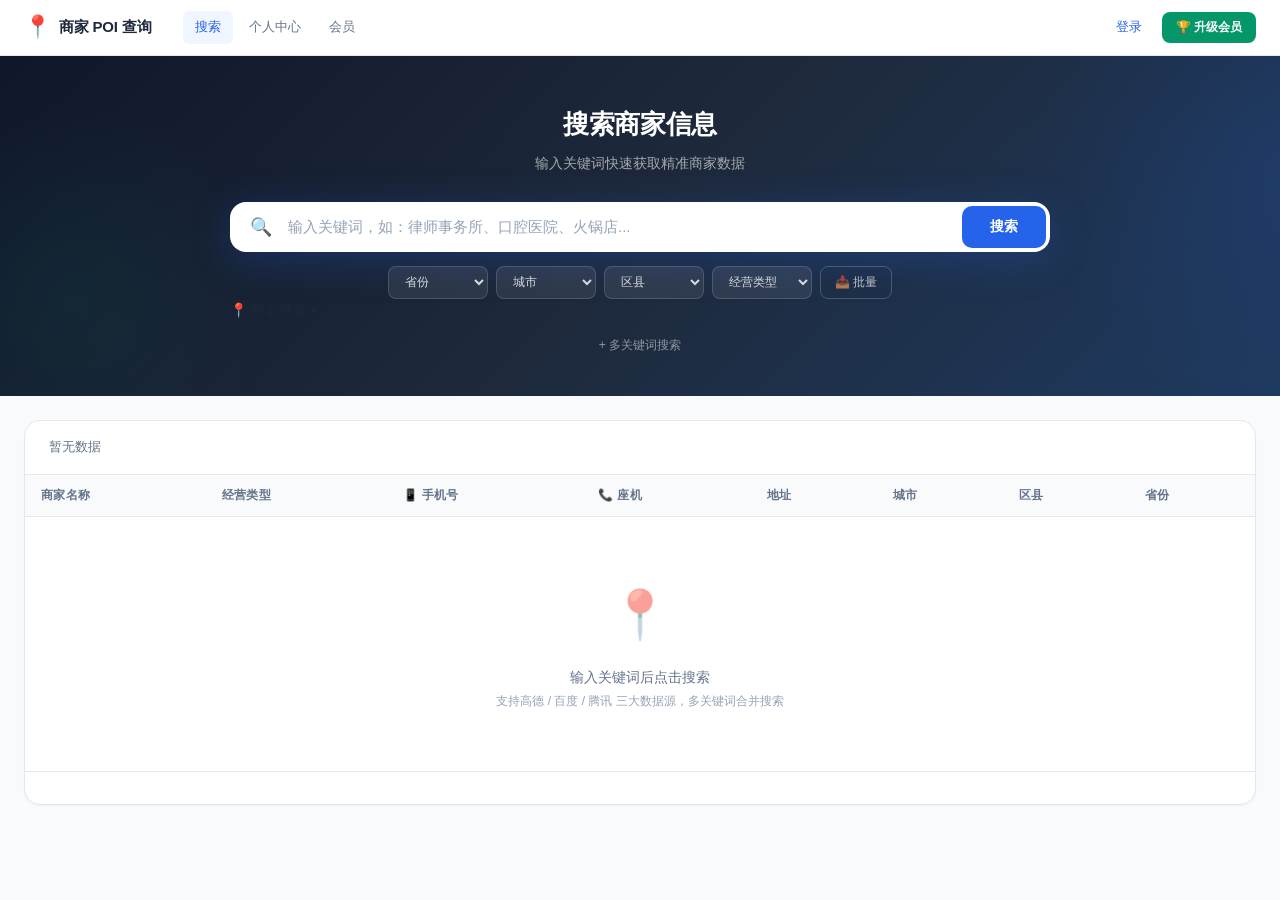
==== static/index.html @ 823f0cfe "隐藏API徽章 + 统一搜索布局(区域筛选→附近搜索同级展开) + 头像上传" ====
<!DOCTYPE html>
<html lang="zh-CN">
<head>
<meta charset="UTF-8">
<meta name="viewport" content="width=device-width, initial-scale=1.0">
<title>商家 POI 查询 · 企业信息检索平台</title>
<link rel="stylesheet" href="/css/style.css">
<style>
/* ============================================
   —— 商家 POI 查询 · SaaS 风格搜索界面 ——
   ============================================ */

:root {
    --navy: #0f172a;
    --navy-light: #1e293b;
    --primary-blue: #2563eb;
    --primary-hover: #1d4ed8;
    --accent: #059669;
    --gray-bg: #f8fafc;
    --card-bg: #ffffff;
    --border: #e2e8f0;
    --text: #1e293b;
    --text-muted: #64748b;
    --radius-sm: 8px;
    --radius-md: 12px;
    --radius-lg: 16px;
    --shadow-sm: 0 1px 2px rgba(0,0,0,0.04);
    --shadow-md: 0 4px 12px rgba(0,0,0,0.06);
    --shadow-lg: 0 8px 30px rgba(0,0,0,0.08);
}

* { box-sizing: border-box; margin: 0; padding: 0; }
html { font-size: 14px; scroll-behavior: smooth; }

body {
    font-family: -apple-system, BlinkMacSystemFont, "Segoe UI", Roboto, "Helvetica Neue", Arial, "Noto Sans SC", sans-serif;
    background: var(--gray-bg);
    color: var(--text);
    line-height: 1.6;
    min-height: 100vh;
}

/* ========== TOP BAR ========== */
.topbar {
    position: sticky;
    top: 0;
    z-index: 200;
    background: rgba(255,255,255,0.92);
    backdrop-filter: blur(12px);
    -webkit-backdrop-filter: blur(12px);
    border-bottom: 1px solid var(--border);
    padding: 0 24px;
    height: 56px;
    display: flex;
    align-items: center;
}

.topbar-inner {
    width: 100%;
    max-width: 1280px;
    margin: 0 auto;
    display: flex;
    align-items: center;
    gap: 24px;
}

.topbar-brand {
    display: flex;
    align-items: center;
    gap: 8px;
    text-decoration: none;
    color: var(--text);
    flex-shrink: 0;
}

.topbar-brand .logo {
    font-size: 22px;
    line-height: 1;
}

.topbar-brand .name {
    font-size: 15px;
    font-weight: 700;
    letter-spacing: -0.2px;
}

.topbar-nav {
    display: flex;
    align-items: center;
    gap: 4px;
    margin-left: 8px;
}

.topbar-nav a {
    padding: 6px 12px;
    font-size: 13px;
    font-weight: 500;
    color: var(--text-muted);
    text-decoration: none;
    border-radius: 6px;
    transition: all 0.2s;
}

.topbar-nav a:hover { color: var(--text); background: #f1f5f9; }
.topbar-nav a.active { color: var(--primary-blue); background: #eff6ff; }

.topbar-right {
    margin-left: auto;
    display: flex;
    align-items: center;
    gap: 8px;
}

#loginLink {
    font-size: 13px;
    font-weight: 500;
    color: var(--primary-blue);
    text-decoration: none;
    padding: 6px 12px;
    border-radius: 6px;
    transition: background 0.2s;
}

#loginLink:hover { background: #eff6ff; }

.btn-upgrade-nav {
    font-size: 12px;
    font-weight: 600;
    color: #fff;
    background: var(--accent);
    text-decoration: none;
    padding: 6px 14px;
    border-radius: 8px;
    transition: background 0.2s;
}

/* Search Mode Tabs */
.distance-group {
    display: flex;
    gap: 3px;
    align-items: center;
    flex-wrap: wrap;
}

.dist-btn {
    padding: 5px 10px;
    border: 1px solid rgba(255,255,255,0.15);
    border-radius: 6px;
    font-size: 11px;
    font-weight: 500;
    color: rgba(255,255,255,0.6);
    background: transparent;
    cursor: pointer;
    transition: all 0.2s;
}

.dist-btn:hover { border-color: rgba(255,255,255,0.3); color: rgba(255,255,255,0.9); }
.dist-btn.active { background: rgba(255,255,255,0.15); border-color: rgba(255,255,255,0.3); color: #fff; }

@media (max-width: 640px) {

    .dist-btn { font-size: 10px; padding: 4px 7px; }
}

/* User Dropdown Menu */
.login-link {
    font-size: 13px;
    font-weight: 500;
    color: #94a3b8;
    text-decoration: none;
    padding: 7px 14px;
    border-radius: 8px;
    transition: all 0.2s;
}

.login-link:hover {
    color: #1e293b;
    background: rgba(255,255,255,0.1);
}

.user-menu-wrap {
    position: relative;
    display: inline-flex;
}

.user-trigger {
    display: flex;
    align-items: center;
    gap: 6px;
    padding: 5px 10px 5px 6px;
    border: 1px solid #e2e8f0;
    border-radius: 8px;
    background: #fff;
    cursor: pointer;
    transition: all 0.2s;
    font-family: inherit;
    font-size: 13px;
    color: #1e293b;
    white-space: nowrap;
}

.user-trigger:hover {
    border-color: #cbd5e1;
    background: #f8fafc;
}

.user-avatar-small {
    width: 24px;
    height: 24px;
    border-radius: 6px;
    background: #eff6ff;
    display: flex;
    align-items: center;
    justify-content: center;
    font-size: 14px;
}

.user-name {
    font-weight: 500;
    max-width: 120px;
    overflow: hidden;
    text-overflow: ellipsis;
}

.chevron-down {
    color: #94a3b8;
    transition: transform 0.2s;
}

.user-trigger.active .chevron-down {
    transform: rotate(180deg);
}

/* Dropdown Panel */
.user-dropdown {
    position: absolute;
    top: calc(100% + 6px);
    right: 0;
    min-width: 200px;
    background: #fff;
    border: 1px solid #e2e8f0;
    border-radius: 12px;
    box-shadow: 0 8px 32px rgba(0,0,0,0.1);
    opacity: 0;
    visibility: hidden;
    transform: translateY(-4px);
    transition: all 0.2s;
    z-index: 300;
    overflow: hidden;
}

.user-dropdown.open {
    opacity: 1;
    visibility: visible;
    transform: translateY(0);
}

.dropdown-header {
    padding: 14px 16px 10px;
}

.dropdown-email {
    font-size: 13px;
    font-weight: 600;
    color: #1e293b;
    overflow: hidden;
    text-overflow: ellipsis;
}

.dropdown-tier {
    font-size: 12px;
    color: #64748b;
    margin-top: 2px;
}

.dropdown-divider {
    height: 1px;
    background: #f1f5f9;
    margin: 0;
}

.dropdown-item {
    display: flex;
    align-items: center;
    gap: 10px;
    padding: 10px 16px;
    font-size: 13px;
    color: #475569;
    text-decoration: none;
    transition: background 0.15s;
    cursor: pointer;
}

.dropdown-item:hover {
    background: #f8fafc;
    color: #1e293b;
}

.dropdown-item.logout-item:hover {
    background: #fef2f2;
    color: #dc2626;
}

.dropdown-icon {
    width: 18px;
    text-align: center;
    flex-shrink: 0;
}

.usage-item {
    display: flex;
    align-items: center;
    justify-content: space-between;
}

.usage-count {
    font-size: 12px;
    font-weight: 600;
    color: #059669;
}

/* Mobile */
@media (max-width: 768px) {
    .user-name { display: none; }
    .user-trigger { padding: 5px; }
    #apiBadge { display: none; }
}

.btn-upgrade-nav:hover { background: #047857; }



/* ========== HERO SECTION ========== */
.hero-section {
    background: linear-gradient(135deg, #0f172a 0%, #1e293b 50%, #1e3a5f 100%);
    padding: 48px 24px 40px;
    position: relative;
    overflow: hidden;
}

.hero-section::before {
    content: '';
    position: absolute;
    top: -40%;
    right: -20%;
    width: 500px;
    height: 500px;
    background: radial-gradient(circle, rgba(37,99,235,0.12) 0%, transparent 70%);
    pointer-events: none;
}

.hero-section::after {
    content: '';
    position: absolute;
    bottom: -30%;
    left: -10%;
    width: 400px;
    height: 400px;
    background: radial-gradient(circle, rgba(5,150,105,0.08) 0%, transparent 70%);
    pointer-events: none;
}

.hero-inner {
    max-width: 820px;
    margin: 0 auto;
    position: relative;
    z-index: 1;
}

.hero-title {
    font-size: 26px;
    font-weight: 700;
    color: #fff;
    text-align: center;
    letter-spacing: -0.4px;
    margin-bottom: 6px;
}

.hero-desc {
    font-size: 14px;
    color: rgba(255,255,255,0.6);
    text-align: center;
    margin-bottom: 28px;
}

/* Search bar */
.search-bar-wrap {
    display: flex;
    align-items: center;
    background: #fff;
    border-radius: var(--radius-lg);
    box-shadow: 0 8px 32px rgba(0,0,0,0.2);
    overflow: hidden;
    transition: box-shadow 0.3s;
}

.search-bar-wrap:focus-within {
    box-shadow: 0 8px 40px rgba(37,99,235,0.25);
}

.search-bar-wrap .icon {
    padding: 0 16px 0 20px;
    font-size: 18px;
}

.search-bar-wrap input {
    flex: 1;
    border: none;
    outline: none;
    padding: 16px 0;
    font-size: 15px;
    color: var(--text);
    background: transparent;
    font-family: inherit;
}

.search-bar-wrap input::placeholder { color: #94a3b8; }

.search-bar-wrap .btn-search {
    padding: 12px 28px;
    background: var(--primary-blue);
    color: #fff;
    border: none;
    font-size: 14px;
    font-weight: 600;
    cursor: pointer;
    border-radius: 0;
    transition: background 0.2s;
    white-space: nowrap;
    margin: 4px;
    border-radius: 10px;
}

.search-bar-wrap .btn-search:hover { background: var(--primary-hover); }
.search-bar-wrap .btn-search:disabled { opacity: 0.6; cursor: not-allowed; }

/* Quick filters row */
.quick-filters {
    display: flex;
    gap: 8px;
    margin-top: 14px;
    flex-wrap: wrap;
    justify-content: center;
}

.quick-filters select {
    padding: 7px 12px;
    border: 1px solid rgba(255,255,255,0.15);
    border-radius: var(--radius-sm);
    font-size: 12px;
    color: rgba(255,255,255,0.8);
    background: rgba(255,255,255,0.08);
    outline: none;
    cursor: pointer;
    appearance: auto;
    transition: border-color 0.2s;
    min-width: 100px;
}

.quick-filters select:hover { border-color: rgba(255,255,255,0.3); }
.quick-filters select:focus { border-color: rgba(255,255,255,0.5); }
.quick-filters select option { color: var(--text); background: #fff; }

.quick-filters .btn-outline-light {
    padding: 7px 14px;
    border: 1px solid rgba(255,255,255,0.2);
    border-radius: var(--radius-sm);
    font-size: 12px;
    color: rgba(255,255,255,0.7);
    background: transparent;
    cursor: pointer;
    transition: all 0.2s;
}

.quick-filters .btn-outline-light:hover { background: rgba(255,255,255,0.08); border-color: rgba(255,255,255,0.3); }

.quick-filters label {
    display: flex;
    align-items: center;
    gap: 4px;
    font-size: 12px;
    color: rgba(255,255,255,0.6);
    cursor: pointer;
    padding: 7px 10px;
}

.quick-filters label input { accent-color: var(--primary-blue); }

/* Advanced toggle */
.adv-toggle {
    text-align: center;
    margin-top: 12px;
}

.adv-toggle a {
    font-size: 12px;
    color: rgba(255,255,255,0.5);
    text-decoration: none;
    cursor: pointer;
    transition: color 0.2s;
}

.adv-toggle a:hover { color: rgba(255,255,255,0.8); }

/* Advanced filters panel */
.adv-panel {
    max-width: 820px;
    margin: 12px auto 0;
    background: rgba(255,255,255,0.06);
    border: 1px solid rgba(255,255,255,0.1);
    border-radius: var(--radius-md);
    padding: 16px 20px;
    display: none;
}

.adv-panel.open { display: block; }

.adv-panel textarea {
    width: 100%;
    padding: 10px 14px;
    border: 1px solid rgba(255,255,255,0.15);
    border-radius: var(--radius-sm);
    font-size: 13px;
    color: rgba(255,255,255,0.9);
    background: rgba(255,255,255,0.05);
    outline: none;
    resize: vertical;
    font-family: inherit;
    min-height: 56px;
}

.adv-panel textarea::placeholder { color: rgba(255,255,255,0.35); }
.adv-panel textarea:focus { border-color: rgba(255,255,255,0.3); }

.adv-actions {
    display: flex;
    gap: 12px;
    align-items: center;
    margin-top: 10px;
    flex-wrap: wrap;
}

.adv-actions label {
    display: flex;
    align-items: center;
    gap: 4px;
    font-size: 12px;
    color: rgba(255,255,255,0.6);
    cursor: pointer;
}

.adv-actions label input { accent-color: var(--primary-blue); }

.adv-actions .btn-adv-action {
    padding: 7px 16px;
    border: 1px solid rgba(255,255,255,0.2);
    border-radius: var(--radius-sm);
    font-size: 12px;
    font-weight: 500;
    color: rgba(255,255,255,0.8);
    background: rgba(255,255,255,0.08);
    cursor: pointer;
    transition: all 0.2s;
}

.adv-actions .btn-adv-action:hover { background: rgba(255,255,255,0.15); }

/* ========== MAIN CONTENT ========== */
.main-content {
    max-width: 1280px;
    margin: 0 auto;
    padding: 24px 24px 48px;
}

/* ========== RESULTS SECTION ========== */
.results-card {
    background: var(--card-bg);
    border-radius: var(--radius-lg);
    box-shadow: var(--shadow-sm);
    border: 1px solid var(--border);
    overflow: hidden;
}

.results-toolbar {
    display: flex;
    align-items: center;
    gap: 12px;
    padding: 16px 24px;
    border-bottom: 1px solid var(--border);
    flex-wrap: wrap;
}

.results-info {
    font-size: 13px;
    color: var(--text-muted);
}

.results-info strong { color: var(--text); font-weight: 600; }

.results-actions {
    margin-left: auto;
    display: none;
    gap: 6px;
    flex-wrap: wrap;
}

.results-actions.show { display: flex; }

.btn-toolbar {
    padding: 7px 14px;
    border: 1px solid var(--border);
    border-radius: var(--radius-sm);
    font-size: 12px;
    font-weight: 500;
    color: var(--text-muted);
    background: #fff;
    cursor: pointer;
    transition: all 0.2s;
    white-space: nowrap;
}

.btn-toolbar:hover { border-color: #cbd5e1; color: var(--text); background: #f8fafc; }

.btn-toolbar.primary {
    background: var(--accent);
    color: #fff;
    border-color: var(--accent);
}

.btn-toolbar.primary:hover { background: #047857; }

/* Table */
.table-container {
    overflow-x: auto;
    padding: 0;
}

.table-container table {
    width: 100%;
    border-collapse: collapse;
    font-size: 13px;
}

.table-container thead th {
    padding: 11px 16px;
    text-align: left;
    font-weight: 600;
    color: var(--text-muted);
    border-bottom: 1px solid var(--border);
    background: #f8fafc;
    white-space: nowrap;
    font-size: 12px;
    text-transform: uppercase;
    letter-spacing: 0.3px;
}

.table-container tbody tr {
    transition: background 0.15s;
}

.table-container tbody tr:hover { background: #f8fafc; }
.table-container tbody tr:not(:last-child) td { border-bottom: 1px solid #f1f5f9; }

.table-container tbody td {
    padding: 10px 16px;
    color: var(--text);
    vertical-align: middle;
}

.table-container tbody td .company-name {
    font-weight: 600;
    color: var(--text);
}

.table-container tbody td .phone-cell {
    font-weight: 600;
    font-variant-numeric: tabular-nums;
}

/* Batch progress inline */
.batch-progress {
    margin: 0;
    padding: 14px 24px;
    background: #f8fafc;
    border-bottom: 1px solid var(--border);
    display: none;
}

.batch-progress.show { display: block; }

.batch-progress .progress-header {
    display: flex;
    justify-content: space-between;
    align-items: center;
    margin-bottom: 6px;
}

.batch-progress .progress-text {
    font-size: 13px;
    color: var(--text-muted);
}

.batch-progress .download-actions {
    display: flex;
    gap: 6px;
}

.batch-progress .bar-track {
    width: 100%;
    height: 4px;
    background: var(--border);
    border-radius: 2px;
    overflow: hidden;
}

.batch-progress .bar-fill {
    height: 100%;
    background: var(--primary-blue);
    border-radius: 2px;
    transition: width 0.4s;
}

.batch-progress .bar-fill.complete { background: var(--accent); }

/* Empty state */
.empty-state {
    text-align: center;
    padding: 60px 24px;
    color: var(--text-muted);
}

.empty-state .icon {
    font-size: 48px;
    margin-bottom: 12px;
    opacity: 0.5;
}

.empty-state p { font-size: 14px; }
.empty-state .desc { font-size: 12px; color: #94a3b8; margin-top: 4px; }

/* Pagination */
.pagination-wrap {
    display: flex;
    justify-content: center;
    align-items: center;
    gap: 4px;
    padding: 16px 24px;
    border-top: 1px solid var(--border);
    flex-wrap: wrap;
}

.page-btn {
    padding: 6px 12px;
    border: 1px solid var(--border);
    border-radius: 6px;
    font-size: 12px;
    font-weight: 500;
    color: var(--text-muted);
    background: #fff;
    cursor: pointer;
    transition: all 0.2s;
    min-width: 32px;
    text-align: center;
}

.page-btn:hover { border-color: #94a3b8; color: var(--text); }

.page-btn.active {
    background: var(--primary-blue);
    color: #fff;
    border-color: var(--primary-blue);
}

.page-btn:disabled { opacity: 0.4; cursor: default; }
.page-info { font-size: 12px; color: #94a3b8; padding: 0 4px; }

/* ========== NEARBY SEARCH (full hero replacement) ========== */
.nearby-hero {
    background: linear-gradient(135deg, #0f172a 0%, #1e293b 50%, #1e3a5f 100%);
    padding: 40px 24px;
    display: none;
    position: relative;
    overflow: hidden;
}

.nearby-hero.show { display: block; }
.nearby-hero .hero-inner { max-width: 700px; }
.nearby-hero .hero-title { font-size: 22px; }

.nearby-grid {
    display: grid;
    grid-template-columns: 1fr 1fr;
    gap: 10px;
    margin-top: 16px;
}

.nearby-grid .field {
    display: flex;
    flex-direction: column;
    gap: 4px;
}

.nearby-grid .field label {
    font-size: 12px;
    color: rgba(255,255,255,0.5);
    font-weight: 500;
}

.nearby-grid .field input, .nearby-grid .field select {
    padding: 9px 12px;
    border: 1px solid rgba(255,255,255,0.15);
    border-radius: var(--radius-sm);
    font-size: 13px;
    color: rgba(255,255,255,0.9);
    background: rgba(255,255,255,0.06);
    outline: none;
}

.nearby-grid .field select option { color: var(--text); background: #fff; }

.nearby-grid .field input::placeholder { color: rgba(255,255,255,0.3); }
.nearby-grid .field input:focus { border-color: rgba(255,255,255,0.3); }
.nearby-grid .field.full { grid-column: 1 / -1; }

.nearby-actions {
    display: flex;
    gap: 8px;
    margin-top: 14px;
    justify-content: center;
}

.nearby-actions button {
    padding: 9px 24px;
    border: none;
    border-radius: 10px;
    font-size: 13px;
    font-weight: 600;
    cursor: pointer;
    transition: all 0.2s;
}

.nearby-actions .btn-primary-light {
    background: var(--primary-blue);
    color: #fff;
}

.nearby-actions .btn-primary-light:hover { background: var(--primary-hover); }

.nearby-actions .btn-outline-light {
    background: transparent;
    color: rgba(255,255,255,0.7);
    border: 1px solid rgba(255,255,255,0.2);
}

.nearby-actions .btn-outline-light:hover { border-color: rgba(255,255,255,0.4); color: #fff; }

/* ========== CONFIG MODAL ========== */
.config-modal-overlay {
    position: fixed;
    inset: 0;
    background: rgba(15,23,42,0.4);
    backdrop-filter: blur(6px);
    display: none;
    align-items: center;
    justify-content: center;
    z-index: 500;
    padding: 24px;
}

.config-modal-overlay.active { display: flex; }

.config-modal {
    background: #fff;
    border-radius: var(--radius-lg);
    width: 100%;
    max-width: 460px;
    max-height: 90vh;
    overflow-y: auto;
    padding: 28px 32px 24px;
    box-shadow: 0 20px 60px rgba(0,0,0,0.15);
}

.config-modal h2 { font-size: 17px; font-weight: 600; margin-bottom: 20px; }

.config-modal .field { margin-bottom: 16px; }
.config-modal .field label { display: block; font-size: 13px; font-weight: 500; color: var(--text-muted); margin-bottom: 4px; }
.config-modal .field input {
    width: 100%;
    padding: 9px 12px;
    border: 1px solid var(--border);
    border-radius: var(--radius-sm);
    font-size: 13px;
    outline: none;
    transition: border-color 0.2s;
}
.config-modal .field input:focus { border-color: var(--primary-blue); }
.config-modal .field .hint { font-size: 11px; color: #94a3b8; margin-top: 2px; }

.config-modal .modal-actions {
    display: flex;
    gap: 8px;
    margin-top: 20px;
}

.config-modal .modal-actions .btn {
    flex: 1;
    padding: 9px 16px;
    border-radius: 8px;
    font-size: 13px;
    font-weight: 500;
    border: none;
    cursor: pointer;
    transition: all 0.2s;
    text-align: center;
}

.config-modal .modal-actions .btn-outline { background: #f1f5f9; color: var(--text-muted); }
.config-modal .modal-actions .btn-outline:hover { background: #e2e8f0; }
.config-modal .modal-actions .btn-primary { background: var(--text); color: #fff; }
.config-modal .modal-actions .btn-primary:hover { background: var(--navy-light); }

/* ========== TOAST ========== */
.toast-container {
    position: fixed;
    top: 72px;
    right: 24px;
    z-index: 999;
    display: flex;
    flex-direction: column;
    gap: 8px;
}

.toast {
    padding: 10px 18px;
    border-radius: 10px;
    font-size: 13px;
    font-weight: 500;
    box-shadow: 0 8px 24px rgba(0,0,0,0.1);
    animation: toastIn 0.3s ease;
}

.toast.success { background: #ecfdf5; color: #065f46; border: 1px solid #6ee7b7; }
.toast.error { background: #fef2f2; color: #991b1b; border: 1px solid #fca5a5; }
.toast.info { background: #eff6ff; color: #1e40af; border: 1px solid #93c5fd; }

@keyframes toastIn { from { opacity: 0; transform: translateX(20px); } to { opacity: 1; transform: translateX(0); } }

/* ========== SPINNER ========== */
.spinner {
    display: inline-block;
    width: 14px;
    height: 14px;
    border: 2px solid rgba(255,255,255,0.3);
    border-top-color: #fff;
    border-radius: 50%;
    animation: spin 0.6s linear infinite;
}

@keyframes spin { to { transform: rotate(360deg); } }

/* ========== RESPONSIVE ========== */
@media (max-width: 900px) {
    .hero-section { padding: 36px 16px 32px; }
    .hero-title { font-size: 22px; }
    .search-bar-wrap input { font-size: 14px; padding: 14px 0; }
    .search-bar-wrap .btn-search { padding: 10px 20px; font-size: 13px; }
    .quick-filters { gap: 6px; }
    .quick-filters select { min-width: 80px; font-size: 11px; padding: 6px 8px; }
    .main-content { padding: 16px 16px 32px; }
    .results-toolbar { padding: 12px 16px; flex-direction: column; align-items: flex-start; }
    .results-actions { margin-left: 0; }
    .table-container thead th, .table-container tbody td { padding: 8px 10px; font-size: 12px; }
    .topbar { padding: 0 12px; }
    .topbar-nav a { font-size: 12px; padding: 4px 8px; }
}

@media (max-width: 640px) {
    .hero-title { font-size: 18px; }
    .hero-desc { font-size: 12px; margin-bottom: 20px; }
    .search-bar-wrap { flex-direction: row; }
    .search-bar-wrap input { font-size: 13px; padding: 12px 0; }
    .search-bar-wrap .btn-search { padding: 8px 16px; font-size: 12px; }
    .quick-filters { justify-content: flex-start; }
    .quick-filters select { min-width: 70px; font-size: 11px; }
    .nearby-grid { grid-template-columns: 1fr; }
    .config-modal { padding: 20px; }
    .topbar-nav { display: none; }
    #apiBadge { display: none; }
}
</style>
</head>
<body>

<!-- ============ TOP BAR ============ -->
<header class="topbar">
    <div class="topbar-inner">
        <a href="/search" class="topbar-brand">
            <span class="logo">📍</span>
            <span class="name">商家 POI 查询</span>
        </a>
        <nav class="topbar-nav">
            <a href="/search" class="active">搜索</a>
            <a href="/profile">个人中心</a>
            <a href="/membership">会员</a>
        </nav>
        <div class="topbar-right">
            <!-- API Status Badge -->
            
            
            <!-- Logged Out -->
            <a href="/" id="loginLink" class="login-link">登录</a>
            <a href="/membership" class="btn-upgrade-nav">🏆 升级会员</a>
            
            <!-- Logged In: User Dropdown -->
            <div class="user-menu-wrap" id="userMenuWrap" style="display:none">
                <button class="user-trigger" onclick="toggleDropdown(event)" id="userTrigger">
                    <span class="user-avatar-small" id="userAvatarSmall">👤</span>
                    <span class="user-name" id="userDisplayName">用户</span>
                    <svg class="chevron-down" width="12" height="12" viewBox="0 0 12 12"><path d="M3 4.5l3 3 3-3" stroke="currentColor" stroke-width="1.5" fill="none"/></svg>
                </button>
                <div class="user-dropdown" id="userDropdown">
                    <div class="dropdown-header">
                        <div class="dropdown-email" id="dropdownEmail">用户</div>
                        <div class="dropdown-tier" id="dropdownTier">免费版</div>
                    </div>
                    <div class="dropdown-divider"></div>
                    <a href="/profile" class="dropdown-item">
                        <span class="dropdown-icon">⚙</span>
                        个人中心
                    </a>
                    <div class="dropdown-item usage-item">
                        <span class="dropdown-icon">📊</span>
                        <span>今日使用</span>
                        <span class="usage-count" id="dropdownUsage">0 / 50 次</span>
                    </div>
                    <div class="dropdown-divider"></div>
                    <a href="javascript:logout()" class="dropdown-item logout-item">
                        <span class="dropdown-icon">🚪</span>
                        退出登录
                    </a>
                </div>
            </div>
        </div>
    </div>
</header>

<!-- ============ HERO SEARCH ============ -->
<section class="hero-section" id="heroSearch">
    <div class="hero-inner">
        <h1 class="hero-title">搜索商家信息</h1>
        <p class="hero-desc">输入关键词快速获取精准商家数据</p>

        <!-- Search Bar -->
        <div class="search-bar-wrap">
            <span class="icon">🔍</span>
            <input type="text" id="filterKeyword" placeholder="输入关键词，如：律师事务所、口腔医院、火锅店..." autofocus>
            <button class="btn-search" id="btnSearch" onclick="doSearch()">搜索</button>
        </div>

        <!-- Filters Row -->
        <div class="quick-filters">
            <select id="filterProvince"><option value="">省份</option></select>
            <select id="filterCity"><option value="">城市</option></select>
            <select id="filterDistrict"><option value="">区县</option></select>
            <select id="filterPoiType"><option value="">经营类型</option></select>
            <button class="btn-outline-light" id="btnBatch" onclick="startBatchSearch()">📥 批量</button>
        </div>

        <!-- Nearby Search Section -->
        <div class="nearby-section">
            <div class="nearby-header" onclick="toggleNearbySection()">
                <span>📍 附近搜索</span>
                <span class="nearby-arrow" id="nearbyArrow">▸</span>
            </div>
            <div class="nearby-body" id="nearbyBody" style="display:none">
                <div class="nearby-grid">
                    <div><input type="text" id="nearbyAddress" placeholder="地址或小区名称，如：北京市海淀区中关村"></div>
                    <div><input type="text" id="nearbyKeyword" placeholder="关键词，如：超市、餐厅、医院"></div>
                </div>
                <div class="nearby-footer">
                    <div class="distance-group">
                        <span>范围</span>
                        <button class="dist-btn active" data-dist="1000" onclick="setDistance(1000)">1km</button>
                        <button class="dist-btn" data-dist="2000" onclick="setDistance(2000)">2km</button>
                        <button class="dist-btn" data-dist="5000" onclick="setDistance(5000)">5km</button>
                        <button class="dist-btn" data-dist="10000" onclick="setDistance(10000)">10km</button>
                        <button class="dist-btn" data-dist="20000" onclick="setDistance(20000)">20km</button>
                        <button class="dist-btn" data-dist="50000" onclick="setDistance(50000)">50km</button>
                        <input type="hidden" id="nearbyRadius" value="1000">
                    </div>
                    <button class="btn-nearby" id="btnNearbySearch" onclick="doNearbySearch()">📍 搜索附近</button>
                </div>
            </div>
        </div>

        <!-- Advanced: Multi-keyword -->
        <div class="adv-toggle">
            <a href="javascript:toggleAdvanced()" id="advToggleLink">+ 多关键词搜索</a>
        </div>
        <div class="adv-panel" id="advPanel">
            <textarea id="filterKeywords" rows="2" placeholder="每行一个关键词，系统将分别搜索后合并去重"></textarea>
        </div>

    </div>
</section>

<!-- ============ MAIN CONTENT ============ -->
<main class="main-content">

    <!-- Batch Progress -->
    <div class="batch-progress" id="batchProgress">
        <div class="progress-header">
            <span class="progress-text" id="batchProgressText">准备中...</span>
            <span class="download-actions" id="downloadActions"></span>
        </div>
        <div class="bar-track">
            <div class="bar-fill" id="batchProgressFill" style="width:0%"></div>
        </div>
    </div>

    <!-- Results Card -->
    <div class="results-card" id="resultsCard">
        <div class="results-toolbar">
            <div class="results-info" id="resultsInfo">暂无数据</div>
            <div class="results-actions" id="resultActions">
                <button class="btn-toolbar primary" onclick="exportAllResults()">📥 导出</button>
                <button class="btn-toolbar" onclick="exportCSV()">📄 CSV</button>
                <button class="btn-toolbar" onclick="copyTable()">📋 复制</button>
                <button class="btn-toolbar" onclick="showEmailModal()">✉ 发送到邮箱</button>
            </div>
        </div>

        <div class="table-container">
            <table>
                <thead>
                    <tr>
                        <th>商家名称</th>
                        <th>经营类型</th>
                        <th>📱 手机号</th>
                        <th>📞 座机</th>
                        <th>地址</th>
                        <th>城市</th>
                        <th>区县</th>
                        <th>省份</th>
                    </tr>
                </thead>
                <tbody id="resultsBody"></tbody>
            </table>
        </div>

        <!-- Empty state -->
        <div class="empty-state" id="emptyState">
            <div class="icon">📍</div>
            <p id="emptyStateText">输入关键词后点击搜索</p>
            <p class="desc">支持高德 / 百度 / 腾讯 三大数据源，多关键词合并搜索</p>
        </div>

        <!-- Pagination -->
        <div class="pagination-wrap" id="pagination"></div>
    </div>

</main>

<!-- ============ EMAIL MODAL ============ -->
<div class="config-modal-overlay" id="emailModal">
    <div class="config-modal" style="max-width:380px">
        <h2>✉ 发送到邮箱</h2>
        <p style="font-size:13px;color:#64748b;margin-bottom:16px">将结果文件发送到您的邮箱</p>
        <div class="field">
            <label>接收邮箱</label>
            <input type="email" id="emailTarget" placeholder="your@email.com" autocomplete="email" style="width:100%;padding:9px 12px;border:1.5px solid #e2e8f0;border-radius:10px;font-size:14px;outline:none">
        </div>
        <div style="font-size:12px;color:#94a3b8;margin-bottom:12px">
            <span id="emailExportInfo">当前结果将以 Excel 附件发送</span>
        </div>
        <div class="modal-actions">
            <button class="btn btn-outline" onclick="closeEmailModal()">取消</button>
            <button class="btn btn-primary" id="emailSendBtn" onclick="sendToEmail()">发送</button>
        </div>
    </div>
</div>


<!-- ============ CONFIG MODAL ============ -->
<div class="config-modal-overlay" id="configModal">
    <div class="config-modal">
        <h2>⚙️ API 配置</h2>

        <div class="field">
            <label>📍 高德地图 <span id="amapStatus" style="font-weight:600;color:var(--accent)">已配置</span></label>
            <input type="text" id="configAmapKey" placeholder="免费 5000次/天">
            <p class="hint">lbs.amap.com → 控制台 → 应用管理 → 创建应用 → Key（Web服务）</p>
        </div>
        <div class="field" style="padding-top:12px;border-top:1px solid var(--border)">
            <label>🗺 百度地图 <span id="baiduStatus" style="font-weight:600;color:var(--accent)">已配置</span></label>
            <input type="text" id="configBaiduKey" placeholder="免费 ~4000次/天">
            <p class="hint">lbsyun.baidu.com → 控制台 → 应用管理 → 创建应用（服务端）</p>
        </div>
        <div class="field" style="padding-top:12px;border-top:1px solid var(--border)">
            <label>🗺 腾讯地图 <span id="tencentStatus" style="font-weight:600;color:var(--accent)">已配置</span></label>
            <input type="text" id="configTencentKey" placeholder="免费 100万次/月">
            <p class="hint">lbs.qq.com → 控制台 → 应用管理 → 创建应用</p>
        </div>
        <div class="modal-actions">
            <button class="btn btn-outline" onclick="hideConfigModal()">取消</button>
            <button class="btn btn-primary" onclick="saveConfig()">保存</button>
        </div>
    </div>
</div>

<!-- Toast -->
<div class="toast-container" id="toastContainer"></div>

<script src="/js/app.js?v=2"></script>
</body>
</html>
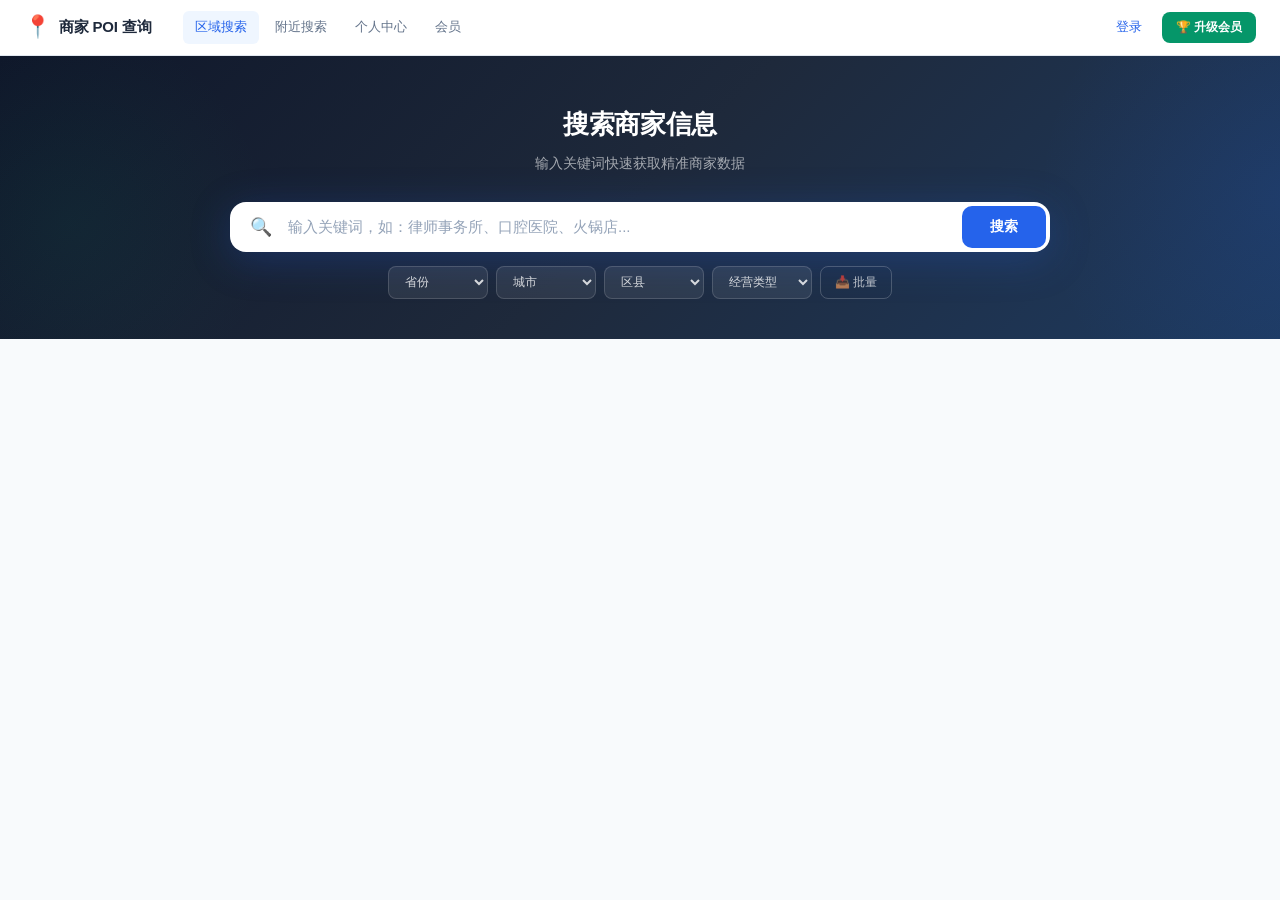
==== commit 10408404: "搜索拆分为独立页面: 区域搜索 + 附近搜索, 导航栏并列两个入口" ====
--- a/static/index.html
+++ b/static/index.html
@@ -999,7 +999,8 @@
             <span class="name">商家 POI 查询</span>
         </a>
         <nav class="topbar-nav">
-            <a href="/search" class="active">搜索</a>
+            <a href="/search" class="active">区域搜索</a>
+            <a href="/nearby">附近搜索</a>
             <a href="/profile">个人中心</a>
             <a href="/membership">会员</a>
         </nav>
@@ -1066,151 +1067,3 @@
             <button class="btn-outline-light" id="btnBatch" onclick="startBatchSearch()">📥 批量</button>
         </div>
 
-        <!-- Nearby Search Section -->
-        <div class="nearby-section">
-            <div class="nearby-header" onclick="toggleNearbySection()">
-                <span>📍 附近搜索</span>
-                <span class="nearby-arrow" id="nearbyArrow">▸</span>
-            </div>
-            <div class="nearby-body" id="nearbyBody" style="display:none">
-                <div class="nearby-grid">
-                    <div><input type="text" id="nearbyAddress" placeholder="地址或小区名称，如：北京市海淀区中关村"></div>
-                    <div><input type="text" id="nearbyKeyword" placeholder="关键词，如：超市、餐厅、医院"></div>
-                </div>
-                <div class="nearby-footer">
-                    <div class="distance-group">
-                        <span>范围</span>
-                        <button class="dist-btn active" data-dist="1000" onclick="setDistance(1000)">1km</button>
-                        <button class="dist-btn" data-dist="2000" onclick="setDistance(2000)">2km</button>
-                        <button class="dist-btn" data-dist="5000" onclick="setDistance(5000)">5km</button>
-                        <button class="dist-btn" data-dist="10000" onclick="setDistance(10000)">10km</button>
-                        <button class="dist-btn" data-dist="20000" onclick="setDistance(20000)">20km</button>
-                        <button class="dist-btn" data-dist="50000" onclick="setDistance(50000)">50km</button>
-                        <input type="hidden" id="nearbyRadius" value="1000">
-                    </div>
-                    <button class="btn-nearby" id="btnNearbySearch" onclick="doNearbySearch()">📍 搜索附近</button>
-                </div>
-            </div>
-        </div>
-
-        <!-- Advanced: Multi-keyword -->
-        <div class="adv-toggle">
-            <a href="javascript:toggleAdvanced()" id="advToggleLink">+ 多关键词搜索</a>
-        </div>
-        <div class="adv-panel" id="advPanel">
-            <textarea id="filterKeywords" rows="2" placeholder="每行一个关键词，系统将分别搜索后合并去重"></textarea>
-        </div>
-
-    </div>
-</section>
-
-<!-- ============ MAIN CONTENT ============ -->
-<main class="main-content">
-
-    <!-- Batch Progress -->
-    <div class="batch-progress" id="batchProgress">
-        <div class="progress-header">
-            <span class="progress-text" id="batchProgressText">准备中...</span>
-            <span class="download-actions" id="downloadActions"></span>
-        </div>
-        <div class="bar-track">
-            <div class="bar-fill" id="batchProgressFill" style="width:0%"></div>
-        </div>
-    </div>
-
-    <!-- Results Card -->
-    <div class="results-card" id="resultsCard">
-        <div class="results-toolbar">
-            <div class="results-info" id="resultsInfo">暂无数据</div>
-            <div class="results-actions" id="resultActions">
-                <button class="btn-toolbar primary" onclick="exportAllResults()">📥 导出</button>
-                <button class="btn-toolbar" onclick="exportCSV()">📄 CSV</button>
-                <button class="btn-toolbar" onclick="copyTable()">📋 复制</button>
-                <button class="btn-toolbar" onclick="showEmailModal()">✉ 发送到邮箱</button>
-            </div>
-        </div>
-
-        <div class="table-container">
-            <table>
-                <thead>
-                    <tr>
-                        <th>商家名称</th>
-                        <th>经营类型</th>
-                        <th>📱 手机号</th>
-                        <th>📞 座机</th>
-                        <th>地址</th>
-                        <th>城市</th>
-                        <th>区县</th>
-                        <th>省份</th>
-                    </tr>
-                </thead>
-                <tbody id="resultsBody"></tbody>
-            </table>
-        </div>
-
-        <!-- Empty state -->
-        <div class="empty-state" id="emptyState">
-            <div class="icon">📍</div>
-            <p id="emptyStateText">输入关键词后点击搜索</p>
-            <p class="desc">支持高德 / 百度 / 腾讯 三大数据源，多关键词合并搜索</p>
-        </div>
-
-        <!-- Pagination -->
-        <div class="pagination-wrap" id="pagination"></div>
-    </div>
-
-</main>
-
-<!-- ============ EMAIL MODAL ============ -->
-<div class="config-modal-overlay" id="emailModal">
-    <div class="config-modal" style="max-width:380px">
-        <h2>✉ 发送到邮箱</h2>
-        <p style="font-size:13px;color:#64748b;margin-bottom:16px">将结果文件发送到您的邮箱</p>
-        <div class="field">
-            <label>接收邮箱</label>
-            <input type="email" id="emailTarget" placeholder="your@email.com" autocomplete="email" style="width:100%;padding:9px 12px;border:1.5px solid #e2e8f0;border-radius:10px;font-size:14px;outline:none">
-        </div>
-        <div style="font-size:12px;color:#94a3b8;margin-bottom:12px">
-            <span id="emailExportInfo">当前结果将以 Excel 附件发送</span>
-        </div>
-        <div class="modal-actions">
-            <button class="btn btn-outline" onclick="closeEmailModal()">取消</button>
-            <button class="btn btn-primary" id="emailSendBtn" onclick="sendToEmail()">发送</button>
-        </div>
-    </div>
-</div>
-
-
-<!-- ============ CONFIG MODAL ============ -->
-<div class="config-modal-overlay" id="configModal">
-    <div class="config-modal">
-        <h2>⚙️ API 配置</h2>
-
-        <div class="field">
-            <label>📍 高德地图 <span id="amapStatus" style="font-weight:600;color:var(--accent)">已配置</span></label>
-            <input type="text" id="configAmapKey" placeholder="免费 5000次/天">
-            <p class="hint">lbs.amap.com → 控制台 → 应用管理 → 创建应用 → Key（Web服务）</p>
-        </div>
-        <div class="field" style="padding-top:12px;border-top:1px solid var(--border)">
-            <label>🗺 百度地图 <span id="baiduStatus" style="font-weight:600;color:var(--accent)">已配置</span></label>
-            <input type="text" id="configBaiduKey" placeholder="免费 ~4000次/天">
-            <p class="hint">lbsyun.baidu.com → 控制台 → 应用管理 → 创建应用（服务端）</p>
-        </div>
-        <div class="field" style="padding-top:12px;border-top:1px solid var(--border)">
-            <label>🗺 腾讯地图 <span id="tencentStatus" style="font-weight:600;color:var(--accent)">已配置</span></label>
-            <input type="text" id="configTencentKey" placeholder="免费 100万次/月">
-            <p class="hint">lbs.qq.com → 控制台 → 应用管理 → 创建应用</p>
-        </div>
-        <div class="modal-actions">
-            <button class="btn btn-outline" onclick="hideConfigModal()">取消</button>
-            <button class="btn btn-primary" onclick="saveConfig()">保存</button>
-        </div>
-    </div>
-</div>
-
-<!-- Toast -->
-<div class="toast-container" id="toastContainer"></div>
-
-<script src="/js/app.js?v=2"></script>
-</body>
-</html>
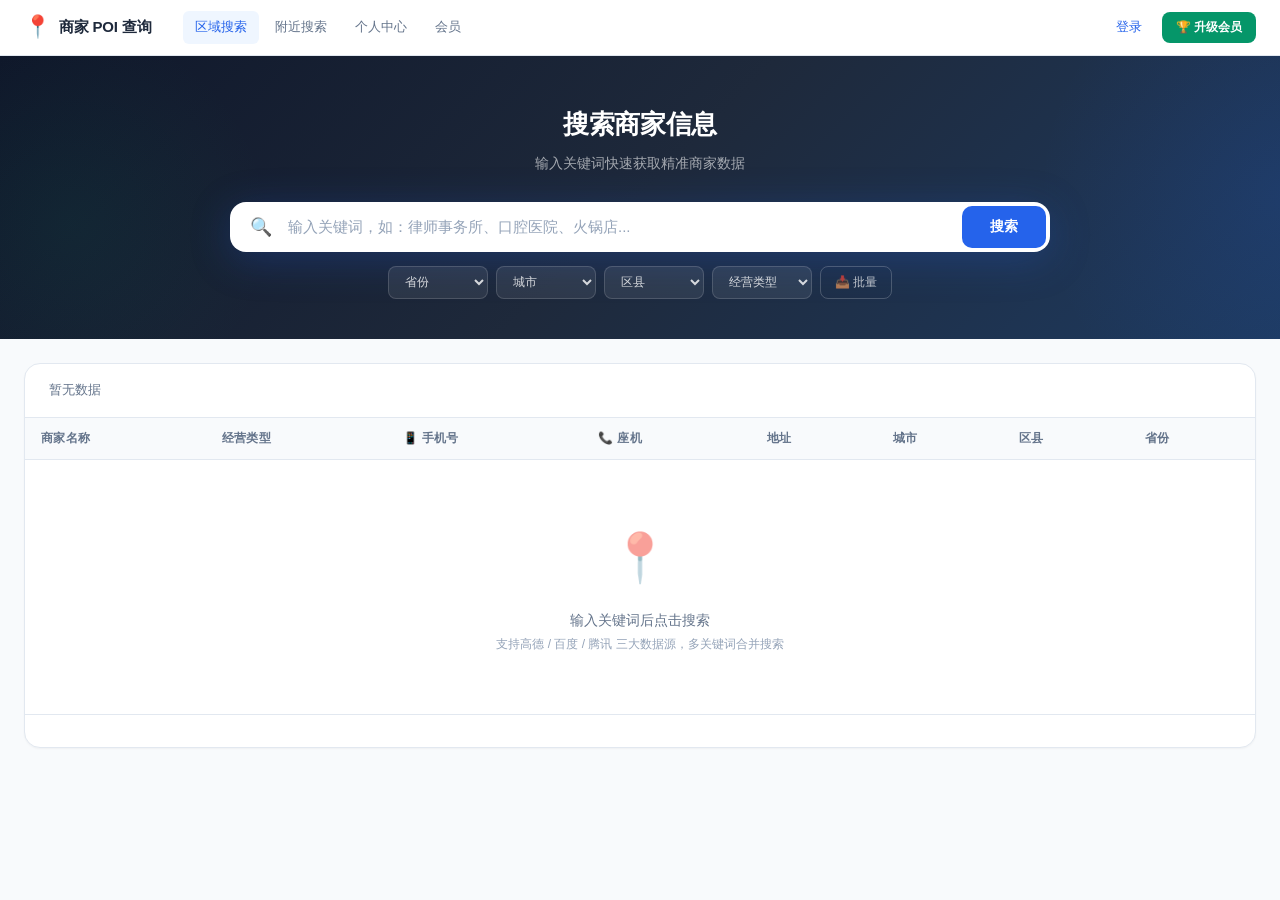
==== commit 81c28e82: "修复搜索结果区域被误删 bug" ====
--- a/static/index.html
+++ b/static/index.html
@@ -3,7 +3,7 @@
 <head>
 <meta charset="UTF-8">
 <meta name="viewport" content="width=device-width, initial-scale=1.0">
-<title>商家 POI 查询 · 企业信息检索平台</title>
+<title>区域搜索 · 商家 POI 查询</title>
 <link rel="stylesheet" href="/css/style.css">
 <style>
 /* ============================================
@@ -1066,4 +1066,114 @@
             <select id="filterPoiType"><option value="">经营类型</option></select>
             <button class="btn-outline-light" id="btnBatch" onclick="startBatchSearch()">📥 批量</button>
         </div>
-
+    </div>
+</section>
+
+<main class="main-content">
+
+    <!-- Batch Progress -->
+    <div class="batch-progress" id="batchProgress">
+        <div class="progress-header">
+            <span class="progress-text" id="batchProgressText">准备中...</span>
+            <span class="download-actions" id="downloadActions"></span>
+        </div>
+        <div class="bar-track">
+            <div class="bar-fill" id="batchProgressFill" style="width:0%"></div>
+        </div>
+    </div>
+
+    <!-- Results Card -->
+    <div class="results-card" id="resultsCard">
+        <div class="results-toolbar">
+            <div class="results-info" id="resultsInfo">暂无数据</div>
+            <div class="results-actions" id="resultActions">
+                <button class="btn-toolbar primary" onclick="exportAllResults()">📥 导出</button>
+                <button class="btn-toolbar" onclick="exportCSV()">📄 CSV</button>
+                <button class="btn-toolbar" onclick="copyTable()">📋 复制</button>
+                <button class="btn-toolbar" onclick="showEmailModal()">✉ 发送到邮箱</button>
+            </div>
+        </div>
+
+        <div class="table-container">
+            <table>
+                <thead>
+                    <tr>
+                        <th>商家名称</th>
+                        <th>经营类型</th>
+                        <th>📱 手机号</th>
+                        <th>📞 座机</th>
+                        <th>地址</th>
+                        <th>城市</th>
+                        <th>区县</th>
+                        <th>省份</th>
+                    </tr>
+                </thead>
+                <tbody id="resultsBody"></tbody>
+            </table>
+        </div>
+
+        <!-- Empty state -->
+        <div class="empty-state" id="emptyState">
+            <div class="icon">📍</div>
+            <p id="emptyStateText">输入关键词后点击搜索</p>
+            <p class="desc">支持高德 / 百度 / 腾讯 三大数据源，多关键词合并搜索</p>
+        </div>
+
+        <!-- Pagination -->
+        <div class="pagination-wrap" id="pagination"></div>
+    </div>
+
+</main>
+
+<!-- ============ EMAIL MODAL ============ -->
+<div class="config-modal-overlay" id="emailModal">
+    <div class="config-modal" style="max-width:380px">
+        <h2>✉ 发送到邮箱</h2>
+        <p style="font-size:13px;color:#64748b;margin-bottom:16px">将结果文件发送到您的邮箱</p>
+        <div class="field">
+            <label>接收邮箱</label>
+            <input type="email" id="emailTarget" placeholder="your@email.com" autocomplete="email" style="width:100%;padding:9px 12px;border:1.5px solid #e2e8f0;border-radius:10px;font-size:14px;outline:none">
+        </div>
+        <div style="font-size:12px;color:#94a3b8;margin-bottom:12px">
+            <span id="emailExportInfo">当前结果将以 Excel 附件发送</span>
+        </div>
+        <div class="modal-actions">
+            <button class="btn btn-outline" onclick="closeEmailModal()">取消</button>
+            <button class="btn btn-primary" id="emailSendBtn" onclick="sendToEmail()">发送</button>
+        </div>
+    </div>
+</div>
+
+
+<!-- ============ CONFIG MODAL ============ -->
+<div class="config-modal-overlay" id="configModal">
+    <div class="config-modal">
+        <h2>⚙️ API 配置</h2>
+
+        <div class="field">
+            <label>📍 高德地图 <span id="amapStatus" style="font-weight:600;color:var(--accent)">已配置</span></label>
+            <input type="text" id="configAmapKey" placeholder="免费 5000次/天">
+            <p class="hint">lbs.amap.com → 控制台 → 应用管理 → 创建应用 → Key（Web服务）</p>
+        </div>
+        <div class="field" style="padding-top:12px;border-top:1px solid var(--border)">
+            <label>🗺 百度地图 <span id="baiduStatus" style="font-weight:600;color:var(--accent)">已配置</span></label>
+            <input type="text" id="configBaiduKey" placeholder="免费 ~4000次/天">
+            <p class="hint">lbsyun.baidu.com → 控制台 → 应用管理 → 创建应用（服务端）</p>
+        </div>
+        <div class="field" style="padding-top:12px;border-top:1px solid var(--border)">
+            <label>🗺 腾讯地图 <span id="tencentStatus" style="font-weight:600;color:var(--accent)">已配置</span></label>
+            <input type="text" id="configTencentKey" placeholder="免费 100万次/月">
+            <p class="hint">lbs.qq.com → 控制台 → 应用管理 → 创建应用</p>
+        </div>
+        <div class="modal-actions">
+            <button class="btn btn-outline" onclick="hideConfigModal()">取消</button>
+            <button class="btn btn-primary" onclick="saveConfig()">保存</button>
+        </div>
+    </div>
+</div>
+
+<!-- Toast -->
+<div class="toast-container" id="toastContainer"></div>
+
+<script src="/js/app.js?v=2"></script>
+</body>
